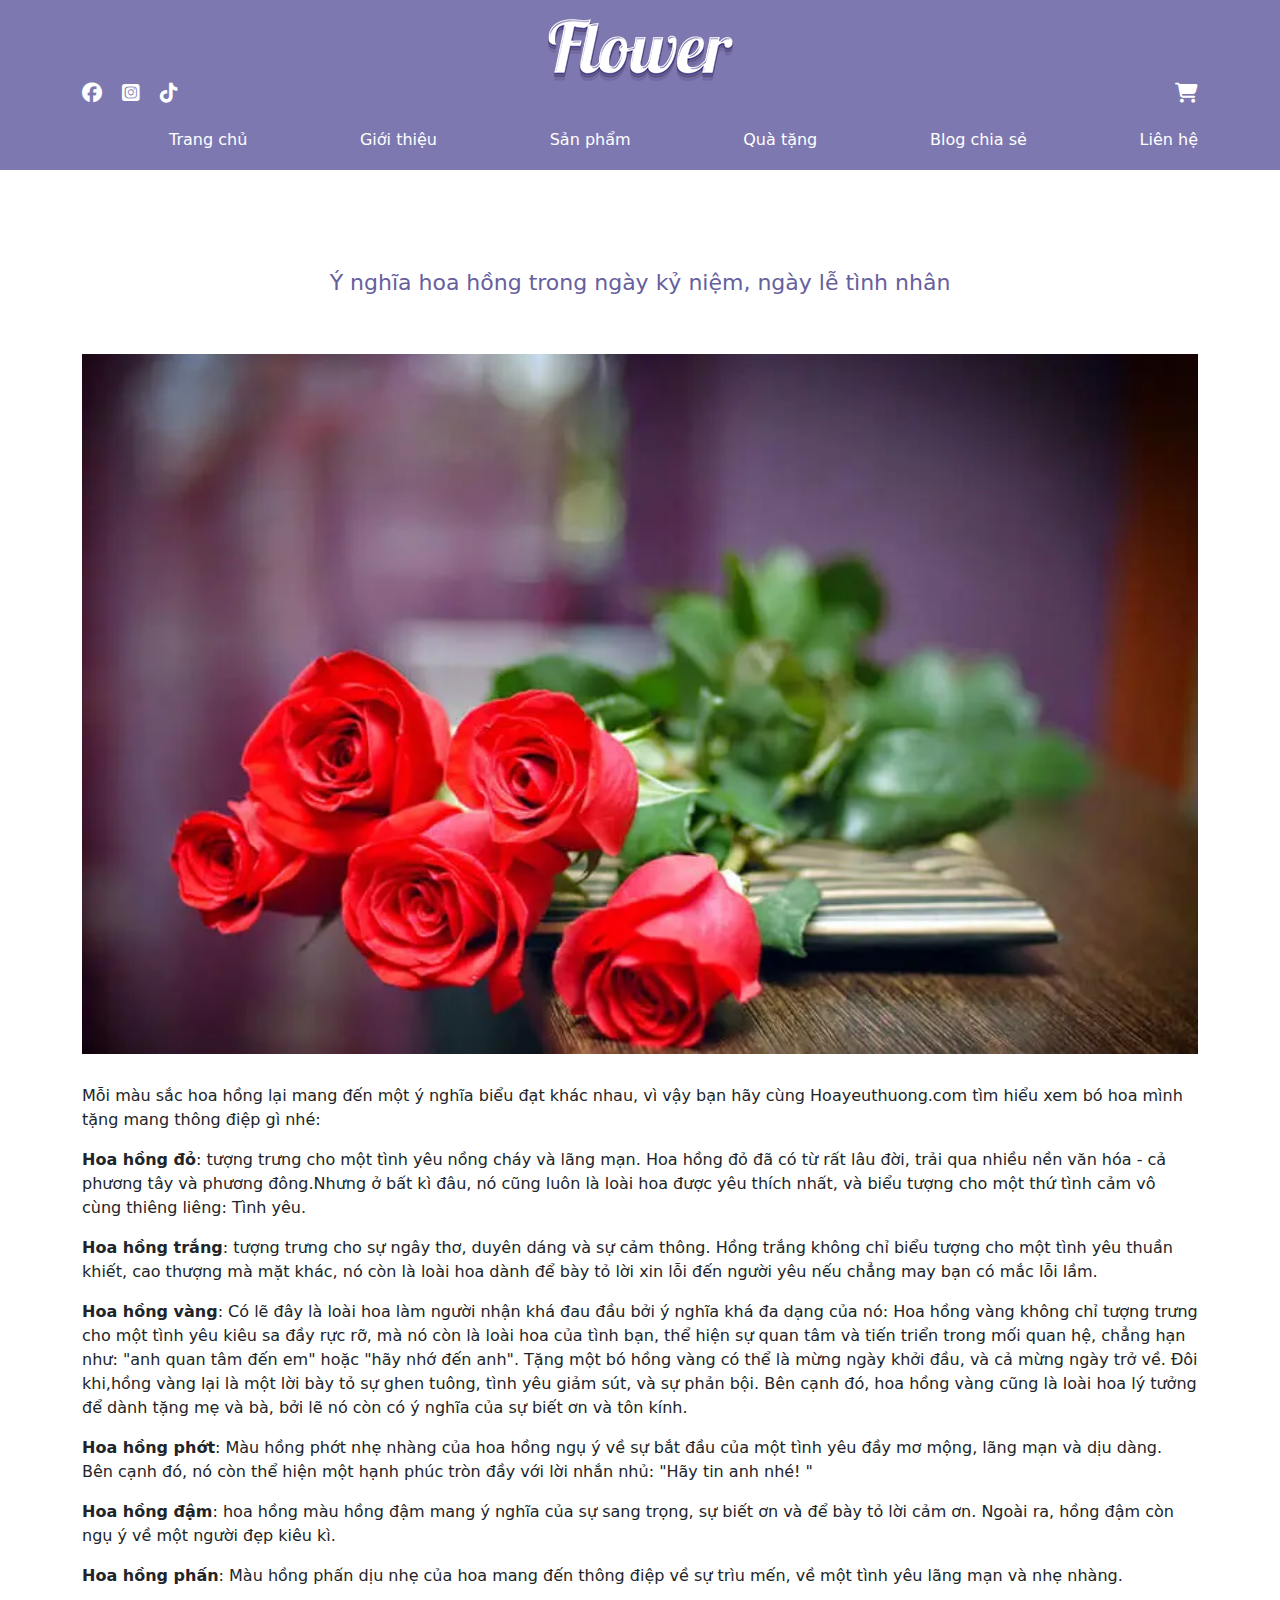
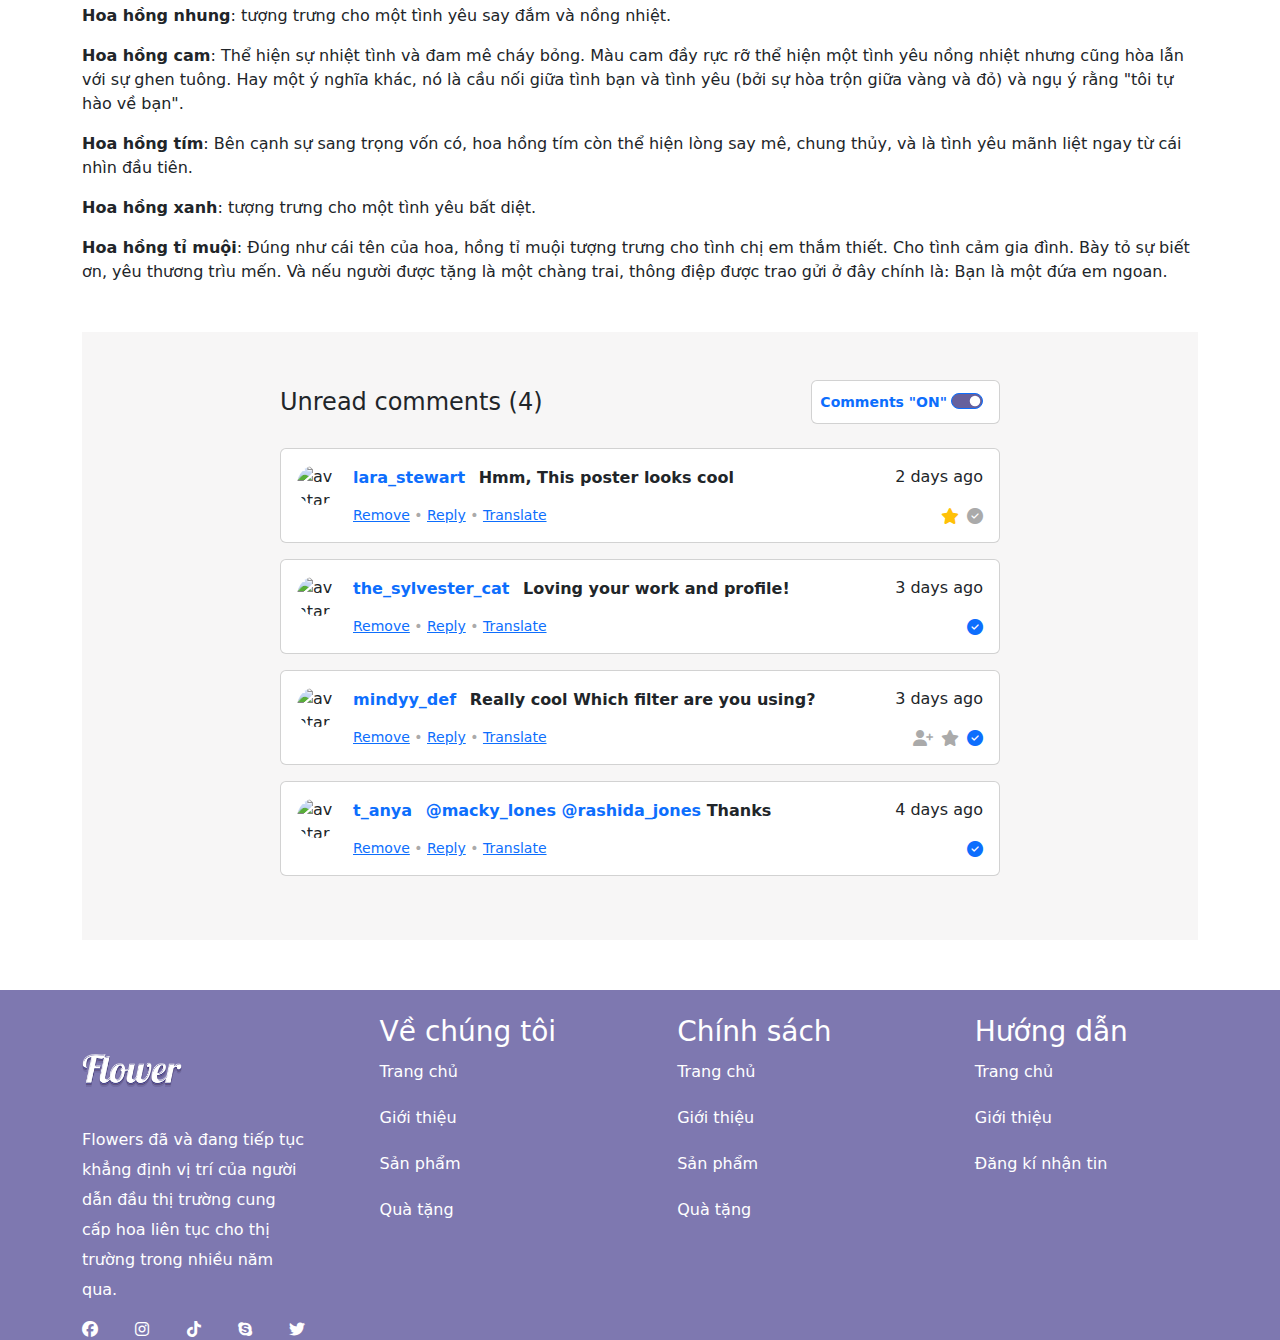
==== blog.html @ 9cf8f8fb "push" ====
<!DOCTYPE html>
<html lang="en">
<head>
    <meta charset="UTF-8">
    <meta name="viewport" content="width=device-width, initial-scale=1.0">
    <title>blog</title>
     <!-- bootstrap -->
     <link rel="stylesheet" href="./lib/bootstrap/css/bootstrap.min.css">
     <!-- fontawesome -->
     <link rel="stylesheet" href="./lib/fontawesome/css/fontawesome.css" />
     <link rel="stylesheet" href="./lib/fontawesome/css/brands.css" />
     <link rel="stylesheet" href="./lib/fontawesome/css/solid.css" />
     <!-- owlcarosel -->
     <link
     rel="stylesheet"
     href="./lib/OwlCarousel/assets/owl.carousel.min.css"
   />
   <link
     rel="stylesheet"
     href="./lib/OwlCarousel/assets/owl.theme.default.min.css"
   />
   <!-- styles -->
   <link rel="stylesheet" href="./assets/css/styles.css">
</head>
<body>
    <div class="header-main">
        <div class="container">
            <div class="logo">
                <img src="./assets/images/logo.webp" alt="">
            </div>
            <div class="other">
                <div class="menu-bars">
                    <i class="fa-solid fa-bars"></i>
                </div>
                <div class="other-left">
                    <span><i class="fa-brands fa-facebook"></i></span>
                    <span><i class="fa-brands fa-square-instagram"></i></span>
                    <span><i class="fa-brands fa-tiktok"></i></span>
                </div>
                <div class="other-right">
                    <span><i class="fa-solid fa-cart-shopping"></i></span>
                </div>
            </div>
            <div class="menu">
                <div class="close">
                    <i class="fa-solid fa-circle-xmark"></i>
                </div>
                <div class="logos">
                    <img src="./assets/images/logo.webp" alt="">
                </div>
                <ul class="list-menu">
                    <li>
                        <a href="index.html">Trang chủ </a>
                    </li>

                    <li>
                        <a href="">Giới thiệu</a>
                    </li>

                    <li>
                        <a href="">Sản phẩm </a>
                    </li>

                    <li>
                        <a href="">Quà tặng</a>
                    </li>

                    <li>
                        <a href="">Blog chia sẻ </a>
                    </li>

                    <li>
                        <a href="">Liên hệ </a>
                    </li>
                    
                </ul>
            </div>
        </div>
    </div>

    <div class="detail-blog">
        <div class="container">
            <div class="detail-blog-content">
                <h1>Ý nghĩa hoa hồng trong ngày kỷ niệm, ngày lễ tình nhân</h1>
                <img src="./assets/images/blog-detail1.webp" alt="">

                <div class="article-details">
                    <div class="article-content" >
                        <div class="rte">
                            <p>Mỗi màu sắc hoa hồng lại mang đến một ý nghĩa biểu đạt khác nhau, vì vậy bạn hãy cùng Hoayeuthuong.com tìm hiểu xem bó hoa mình tặng mang thông điệp gì nhé:</p>
<p><strong>Hoa hồng đỏ</strong>: tượng trưng cho một tình yêu nồng cháy và lãng mạn. Hoa hồng đỏ đã có từ rất lâu đời, trải qua nhiều nền văn hóa - cả phương tây và phương đông.Nhưng ở bất kì đâu, nó cũng luôn là loài hoa được yêu thích nhất, và biểu tượng cho một thứ tình cảm vô cùng thiêng liêng: Tình yêu.</p>
<p><strong>Hoa hồng trắng</strong>: tượng trưng cho sự ngây thơ, duyên dáng và sự cảm thông. Hồng trắng không chỉ biểu tượng cho một tình yêu thuần khiết, cao thượng mà mặt khác, nó còn là loài hoa dành để bày tỏ lời xin lỗi đến người yêu nếu chẳng may bạn có mắc lỗi lầm.</p>
<p><strong>Hoa hồng vàng</strong>: Có lẽ đây là loài hoa làm người nhận khá đau đầu bởi ý nghĩa khá đa dạng của nó: Hoa hồng vàng không chỉ tượng trưng cho một tình yêu kiêu sa đầy rực rỡ, mà nó còn là loài hoa của tình bạn, thể hiện sự quan tâm và tiến triển trong mối quan hệ, chẳng hạn như: "anh quan tâm đến em" hoặc "hãy nhớ đến anh". Tặng một bó hồng vàng có thể là mừng ngày khởi đầu, và cả mừng ngày trở về. Đôi khi,hồng vàng lại là một lời bày tỏ sự ghen tuông, tình yêu giảm sút, và sự phản bội. Bên cạnh đó, hoa hồng vàng cũng là loài hoa lý tưởng để dành tặng mẹ và bà, bởi lẽ nó còn có ý nghĩa của sự biết ơn và tôn kính.</p>
<p><strong>Hoa hồng phớt</strong>: Màu hồng phớt nhẹ nhàng của hoa hồng ngụ ý về sự bắt đầu của một tình yêu đầy mơ mộng, lãng mạn và dịu dàng. Bên cạnh đó, nó còn thể hiện một hạnh phúc tròn đầy với lời nhắn nhủ: "Hãy tin anh nhé! "</p>
<p><strong>Hoa hồng đậm</strong>: hoa hồng màu hồng đậm mang ý nghĩa của sự sang trọng, sự biết ơn và để bày tỏ lời cảm ơn. Ngoài ra, hồng đậm còn ngụ ý về một người đẹp kiêu kì.</p>
<p><strong>Hoa hồng phấn</strong>: Màu hồng phấn dịu nhẹ của hoa mang đến thông điệp về sự trìu mến, về một tình yêu lãng mạn và nhẹ nhàng.</p>
<p><strong>Hoa hồng nhung</strong>: tượng trưng cho một tình yêu say đắm và nồng nhiệt.</p>
<p><strong>Hoa hồng cam</strong>: Thể hiện sự nhiệt tình và đam mê cháy bỏng. Màu cam đầy rực rỡ thể hiện một tình yêu nồng nhiệt nhưng cũng hòa lẫn với sự ghen tuông. Hay một ý nghĩa khác, nó là cầu nối giữa tình bạn và tình yêu (bởi sự hòa trộn giữa vàng và đỏ) và ngụ ý rằng "tôi tự hào về bạn".</p>
<p><strong>Hoa hồng tím</strong>: Bên cạnh sự sang trọng vốn có, hoa hồng tím còn thể hiện lòng say mê, chung thủy, và là tình yêu mãnh liệt ngay từ cái nhìn đầu tiên.</p>
<p><strong>Hoa hồng xanh</strong>: tượng trưng cho một tình yêu bất diệt.</p>
<p><strong>Hoa hồng tỉ muội</strong>: Đúng như cái tên của hoa, hồng tỉ muội tượng trưng cho tình chị em thắm thiết. Cho tình cảm gia đình. Bày tỏ sự biết ơn, yêu thương trìu mến. Và nếu người được tặng là một chàng trai, thông điệp được trao gửi ở đây chính là: Bạn là một đứa em ngoan.</p>
                        </div>
                    </div>
                </div>

                
            </div>





            <section style="background-color: #f7f6f6;">
                <div class="container my-5 py-5 text-body">
                  <div class="row d-flex justify-content-center">
                    <div class="col-md-12 col-lg-10 col-xl-8">
                      <div class="d-flex justify-content-between align-items-center mb-4">
                        <h4 class="text-body mb-0">Unread comments (4)</h4>
                        <div class="card">
                          <div class="card-body p-2 d-flex align-items-center">
                            <h6 class="text-primary fw-bold small mb-0 me-1">Comments "ON"</h6>
                            <div class="form-check form-switch">
                              <input class="form-check-input" type="checkbox" id="flexSwitchCheckChecked" checked />
                              <label class="form-check-label" for="flexSwitchCheckChecked"></label>
                            </div>
                          </div>
                        </div>
                      </div>
              
                      <div class="card mb-3">
                        <div class="card-body">
                          <div class="d-flex flex-start">
                            <img class="rounded-circle shadow-1-strong me-3"
                              src="https://mdbcdn.b-cdn.net/img/Photos/Avatars/img%20(26).webp" alt="avatar" width="40"
                              height="40" />
                            <div class="w-100">
                              <div class="d-flex justify-content-between align-items-center mb-3">
                                <h6 class="text-primary fw-bold mb-0">
                                  lara_stewart
                                  <span class="text-body ms-2">Hmm, This poster looks cool</span>
                                </h6>
                                <p class="mb-0">2 days ago</p>
                              </div>
                              <div class="d-flex justify-content-between align-items-center">
                                <p class="small mb-0" style="color: #aaa;">
                                  <a href="#!" class="link-grey">Remove</a> •
                                  <a href="#!" class="link-grey">Reply</a> •
                                  <a href="#!" class="link-grey">Translate</a>
                                </p>
                                <div class="d-flex flex-row">
                                  <i class="fas fa-star text-warning me-2"></i>
                                  <i class="far fa-check-circle" style="color: #aaa;"></i>
                                </div>
                              </div>
                            </div>
                          </div>
                        </div>
                      </div>
              
                      <div class="card mb-3">
                        <div class="card-body">
                          <div class="d-flex flex-start">
                            <img class="rounded-circle shadow-1-strong me-3"
                              src="https://mdbcdn.b-cdn.net/img/Photos/Avatars/img%20(21).webp" alt="avatar" width="40"
                              height="40" />
                            <div class="w-100">
                              <div class="d-flex justify-content-between align-items-center mb-3">
                                <h6 class="text-primary fw-bold mb-0">
                                  the_sylvester_cat
                                  <span class="text-body ms-2">Loving your work and profile! </span>
                                </h6>
                                <p class="mb-0">3 days ago</p>
                              </div>
                              <div class="d-flex justify-content-between align-items-center">
                                <p class="small mb-0" style="color: #aaa;">
                                  <a href="#!" class="link-grey">Remove</a> •
                                  <a href="#!" class="link-grey">Reply</a> •
                                  <a href="#!" class="link-grey">Translate</a>
                                </p>
                                <div class="d-flex flex-row">
                                  <i class="far fa-check-circle text-primary"></i>
                                </div>
                              </div>
                            </div>
                          </div>
                        </div>
                      </div>
              
                      <div class="card mb-3">
                        <div class="card-body">
                          <div class="d-flex flex-start">
                            <img class="rounded-circle shadow-1-strong me-3"
                              src="https://mdbcdn.b-cdn.net/img/Photos/Avatars/img%20(20).webp" alt="avatar" width="40"
                              height="40" />
                            <div class="w-100">
                              <div class="d-flex justify-content-between align-items-center mb-3">
                                <h6 class="text-primary fw-bold mb-0">
                                  mindyy_def
                                  <span class="text-body ms-2">Really cool Which filter are you using?
                                  </span>
                                </h6>
                                <p class="mb-0">3 days ago</p>
                              </div>
                              <div class="d-flex justify-content-between align-items-center">
                                <p class="small mb-0" style="color: #aaa;">
                                  <a href="#!" class="link-grey">Remove</a> •
                                  <a href="#!" class="link-grey">Reply</a> •
                                  <a href="#!" class="link-grey">Translate</a>
                                </p>
                                <div class="d-flex flex-row">
                                  <i class="fas fa-user-plus" style="color: #aaa;"></i>
                                  <i class="far fa-star mx-2" style="color: #aaa;"></i>
                                  <i class="far fa-check-circle text-primary"></i>
                                </div>
                              </div>
                            </div>
                          </div>
                        </div>
                      </div>
              
                      <div class="card mb-3">
                        <div class="card-body">
                          <div class="d-flex flex-start">
                            <img class="rounded-circle shadow-1-strong me-3"
                              src="https://mdbcdn.b-cdn.net/img/Photos/Avatars/img%20(14).webp" alt="avatar" width="40"
                              height="40" />
                            <div class="w-100">
                              <div class="d-flex justify-content-between align-items-center mb-3">
                                <h6 class="text-primary fw-bold mb-0">
                                  t_anya
                                  <span class="text-body ms-2"><span class="text-primary">@macky_lones</span>
                                    <span class="text-primary">@rashida_jones</span> Thanks
                                  </span>
                                </h6>
                                <p class="mb-0">4 days ago</p>
                              </div>
                              <div class="d-flex justify-content-between align-items-center">
                                <p class="small mb-0" style="color: #aaa;">
                                  <a href="#!" class="link-grey">Remove</a> •
                                  <a href="#!" class="link-grey">Reply</a> •
                                  <a href="#!" class="link-grey">Translate</a>
                                </p>
                                <div class="d-flex flex-row">
                                  <i class="far fa-check-circle text-primary"></i>
                                </div>
                              </div>
                            </div>
                          </div>
                        </div>
                      </div>
                    </div>
                  </div>
                </div>
              </section>
            </div>
        </div>
    </div>


    <div class="footer">
        <div class="container">
            <div class="footer-end">
                <div class="footer-cart">
                    <img src="./assets/images/logo.webp" alt="">
                    <p>Flowers đã và đang tiếp tục khẳng định vị trí của người dẫn đầu thị trường cung cấp hoa liên tục cho thị trường trong nhiều năm qua.</p>
                    <div class="footer-icon">
                        <i class="fa-brands fa-facebook"></i>
                        <i class="fa-brands fa-instagram"></i>
                        <i class="fa-brands fa-tiktok"></i>
                        <i class="fa-brands fa-skype"></i>
                        <i class="fa-brands fa-twitter"></i>
                    </div>
                </div>
                <div class="footer-cart">
                    <h3> Về chúng tôi</h3>
                    <p> <a href="">Trang chủ</a></p>
                    <p><a href="">Giới thiệu</a></p>
                    <p><a href="">Sản phẩm</a></p>
                    <p><a href="">Quà tặng</a></p>
                </div>
                <div class="footer-cart">
                    <h3>Chính sách</h3>
                    <p> <a href="">Trang chủ</a></p>
                    <p><a href="">Giới thiệu</a></p>
                    <p><a href="">Sản phẩm</a></p>
                    <p><a href="">Quà tặng</a></p>
                </div>
                <div class="footer-cart">
                    <h3>Hướng dẫn </h3>
                    <p> <a href="">Trang chủ</a></p>
                    <p><a href="">Giới thiệu</a></p>
                    <p>Đăng kí nhận tin </p>
                    <div class="footer-email">
                        <!-- <input type="text"placeholder="đăng kí email">
                        <button>
                            <i class="fa-solid fa-arrow-right-from-bracket"></i>
                        </button> -->
                    </div>
                    
                </div>
            </div>
            
    
        </div>
        
    </div>

    <!-- js-bootstrap -->
    <script src="./lib/bootstrap/js/bootstrap.bundle.min.js"></script>
</body>
</html>
---- lib/fontawesome/css/brands.css ----
/*!
 * Font Awesome Free 6.5.2 by @fontawesome - https://fontawesome.com
 * License - https://fontawesome.com/license/free (Icons: CC BY 4.0, Fonts: SIL OFL 1.1, Code: MIT License)
 * Copyright 2024 Fonticons, Inc.
 */
:root, :host {
  --fa-style-family-brands: 'Font Awesome 6 Brands';
  --fa-font-brands: normal 400 1em/1 'Font Awesome 6 Brands'; }

@font-face {
  font-family: 'Font Awesome 6 Brands';
  font-style: normal;
  font-weight: 400;
  font-display: block;
  src: url("../webfonts/fa-brands-400.woff2") format("woff2"), url("../webfonts/fa-brands-400.ttf") format("truetype"); }

.fab,
.fa-brands {
  font-weight: 400; }

.fa-monero:before {
  content: "\f3d0"; }

.fa-hooli:before {
  content: "\f427"; }

.fa-yelp:before {
  content: "\f1e9"; }

.fa-cc-visa:before {
  content: "\f1f0"; }

.fa-lastfm:before {
  content: "\f202"; }

.fa-shopware:before {
  content: "\f5b5"; }

.fa-creative-commons-nc:before {
  content: "\f4e8"; }

.fa-aws:before {
  content: "\f375"; }

.fa-redhat:before {
  content: "\f7bc"; }

.fa-yoast:before {
  content: "\f2b1"; }

.fa-cloudflare:before {
  content: "\e07d"; }

.fa-ups:before {
  content: "\f7e0"; }

.fa-pixiv:before {
  content: "\e640"; }

.fa-wpexplorer:before {
  content: "\f2de"; }

.fa-dyalog:before {
  content: "\f399"; }

.fa-bity:before {
  content: "\f37a"; }

.fa-stackpath:before {
  content: "\f842"; }

.fa-buysellads:before {
  content: "\f20d"; }

.fa-first-order:before {
  content: "\f2b0"; }

.fa-modx:before {
  content: "\f285"; }

.fa-guilded:before {
  content: "\e07e"; }

.fa-vnv:before {
  content: "\f40b"; }

.fa-square-js:before {
  content: "\f3b9"; }

.fa-js-square:before {
  content: "\f3b9"; }

.fa-microsoft:before {
  content: "\f3ca"; }

.fa-qq:before {
  content: "\f1d6"; }

.fa-orcid:before {
  content: "\f8d2"; }

.fa-java:before {
  content: "\f4e4"; }

.fa-invision:before {
  content: "\f7b0"; }

.fa-creative-commons-pd-alt:before {
  content: "\f4ed"; }

.fa-centercode:before {
  content: "\f380"; }

.fa-glide-g:before {
  content: "\f2a6"; }

.fa-drupal:before {
  content: "\f1a9"; }

.fa-jxl:before {
  content: "\e67b"; }

.fa-hire-a-helper:before {
  content: "\f3b0"; }

.fa-creative-commons-by:before {
  content: "\f4e7"; }

.fa-unity:before {
  content: "\e049"; }

.fa-whmcs:before {
  content: "\f40d"; }

.fa-rocketchat:before {
  content: "\f3e8"; }

.fa-vk:before {
  content: "\f189"; }

.fa-untappd:before {
  content: "\f405"; }

.fa-mailchimp:before {
  content: "\f59e"; }

.fa-css3-alt:before {
  content: "\f38b"; }

.fa-square-reddit:before {
  content: "\f1a2"; }

.fa-reddit-square:before {
  content: "\f1a2"; }

.fa-vimeo-v:before {
  content: "\f27d"; }

.fa-contao:before {
  content: "\f26d"; }

.fa-square-font-awesome:before {
  content: "\e5ad"; }

.fa-deskpro:before {
  content: "\f38f"; }

.fa-brave:before {
  content: "\e63c"; }

.fa-sistrix:before {
  content: "\f3ee"; }

.fa-square-instagram:before {
  content: "\e055"; }

.fa-instagram-square:before {
  content: "\e055"; }

.fa-battle-net:before {
  content: "\f835"; }

.fa-the-red-yeti:before {
  content: "\f69d"; }

.fa-square-hacker-news:before {
  content: "\f3af"; }

.fa-hacker-news-square:before {
  content: "\f3af"; }

.fa-edge:before {
  content: "\f282"; }

.fa-threads:before {
  content: "\e618"; }

.fa-napster:before {
  content: "\f3d2"; }

.fa-square-snapchat:before {
  content: "\f2ad"; }

.fa-snapchat-square:before {
  content: "\f2ad"; }

.fa-google-plus-g:before {
  content: "\f0d5"; }

.fa-artstation:before {
  content: "\f77a"; }

.fa-markdown:before {
  content: "\f60f"; }

.fa-sourcetree:before {
  content: "\f7d3"; }

.fa-google-plus:before {
  content: "\f2b3"; }

.fa-diaspora:before {
  content: "\f791"; }

.fa-foursquare:before {
  content: "\f180"; }

.fa-stack-overflow:before {
  content: "\f16c"; }

.fa-github-alt:before {
  content: "\f113"; }

.fa-phoenix-squadron:before {
  content: "\f511"; }

.fa-pagelines:before {
  content: "\f18c"; }

.fa-algolia:before {
  content: "\f36c"; }

.fa-red-river:before {
  content: "\f3e3"; }

.fa-creative-commons-sa:before {
  content: "\f4ef"; }

.fa-safari:before {
  content: "\f267"; }

.fa-google:before {
  content: "\f1a0"; }

.fa-square-font-awesome-stroke:before {
  content: "\f35c"; }

.fa-font-awesome-alt:before {
  content: "\f35c"; }

.fa-atlassian:before {
  content: "\f77b"; }

.fa-linkedin-in:before {
  content: "\f0e1"; }

.fa-digital-ocean:before {
  content: "\f391"; }

.fa-nimblr:before {
  content: "\f5a8"; }

.fa-chromecast:before {
  content: "\f838"; }

.fa-evernote:before {
  content: "\f839"; }

.fa-hacker-news:before {
  content: "\f1d4"; }

.fa-creative-commons-sampling:before {
  content: "\f4f0"; }

.fa-adversal:before {
  content: "\f36a"; }

.fa-creative-commons:before {
  content: "\f25e"; }

.fa-watchman-monitoring:before {
  content: "\e087"; }

.fa-fonticons:before {
  content: "\f280"; }

.fa-weixin:before {
  content: "\f1d7"; }

.fa-shirtsinbulk:before {
  content: "\f214"; }

.fa-codepen:before {
  content: "\f1cb"; }

.fa-git-alt:before {
  content: "\f841"; }

.fa-lyft:before {
  content: "\f3c3"; }

.fa-rev:before {
  content: "\f5b2"; }

.fa-windows:before {
  content: "\f17a"; }

.fa-wizards-of-the-coast:before {
  content: "\f730"; }

.fa-square-viadeo:before {
  content: "\f2aa"; }

.fa-viadeo-square:before {
  content: "\f2aa"; }

.fa-meetup:before {
  content: "\f2e0"; }

.fa-centos:before {
  content: "\f789"; }

.fa-adn:before {
  content: "\f170"; }

.fa-cloudsmith:before {
  content: "\f384"; }

.fa-opensuse:before {
  content: "\e62b"; }

.fa-pied-piper-alt:before {
  content: "\f1a8"; }

.fa-square-dribbble:before {
  content: "\f397"; }

.fa-dribbble-square:before {
  content: "\f397"; }

.fa-codiepie:before {
  content: "\f284"; }

.fa-node:before {
  content: "\f419"; }

.fa-mix:before {
  content: "\f3cb"; }

.fa-steam:before {
  content: "\f1b6"; }

.fa-cc-apple-pay:before {
  content: "\f416"; }

.fa-scribd:before {
  content: "\f28a"; }

.fa-debian:before {
  content: "\e60b"; }

.fa-openid:before {
  content: "\f19b"; }

.fa-instalod:before {
  content: "\e081"; }

.fa-expeditedssl:before {
  content: "\f23e"; }

.fa-sellcast:before {
  content: "\f2da"; }

.fa-square-twitter:before {
  content: "\f081"; }

.fa-twitter-square:before {
  content: "\f081"; }

.fa-r-project:before {
  content: "\f4f7"; }

.fa-delicious:before {
  content: "\f1a5"; }

.fa-freebsd:before {
  content: "\f3a4"; }

.fa-vuejs:before {
  content: "\f41f"; }

.fa-accusoft:before {
  content: "\f369"; }

.fa-ioxhost:before {
  content: "\f208"; }

.fa-fonticons-fi:before {
  content: "\f3a2"; }

.fa-app-store:before {
  content: "\f36f"; }

.fa-cc-mastercard:before {
  content: "\f1f1"; }

.fa-itunes-note:before {
  content: "\f3b5"; }

.fa-golang:before {
  content: "\e40f"; }

.fa-kickstarter:before {
  content: "\f3bb"; }

.fa-square-kickstarter:before {
  content: "\f3bb"; }

.fa-grav:before {
  content: "\f2d6"; }

.fa-weibo:before {
  content: "\f18a"; }

.fa-uncharted:before {
  content: "\e084"; }

.fa-firstdraft:before {
  content: "\f3a1"; }

.fa-square-youtube:before {
  content: "\f431"; }

.fa-youtube-square:before {
  content: "\f431"; }

.fa-wikipedia-w:before {
  content: "\f266"; }

.fa-wpressr:before {
  content: "\f3e4"; }

.fa-rendact:before {
  content: "\f3e4"; }

.fa-angellist:before {
  content: "\f209"; }

.fa-galactic-republic:before {
  content: "\f50c"; }

.fa-nfc-directional:before {
  content: "\e530"; }

.fa-skype:before {
  content: "\f17e"; }

.fa-joget:before {
  content: "\f3b7"; }

.fa-fedora:before {
  content: "\f798"; }

.fa-stripe-s:before {
  content: "\f42a"; }

.fa-meta:before {
  content: "\e49b"; }

.fa-laravel:before {
  content: "\f3bd"; }

.fa-hotjar:before {
  content: "\f3b1"; }

.fa-bluetooth-b:before {
  content: "\f294"; }

.fa-square-letterboxd:before {
  content: "\e62e"; }

.fa-sticker-mule:before {
  content: "\f3f7"; }

.fa-creative-commons-zero:before {
  content: "\f4f3"; }

.fa-hips:before {
  content: "\f452"; }

.fa-behance:before {
  content: "\f1b4"; }

.fa-reddit:before {
  content: "\f1a1"; }

.fa-discord:before {
  content: "\f392"; }

.fa-chrome:before {
  content: "\f268"; }

.fa-app-store-ios:before {
  content: "\f370"; }

.fa-cc-discover:before {
  content: "\f1f2"; }

.fa-wpbeginner:before {
  content: "\f297"; }

.fa-confluence:before {
  content: "\f78d"; }

.fa-shoelace:before {
  content: "\e60c"; }

.fa-mdb:before {
  content: "\f8ca"; }

.fa-dochub:before {
  content: "\f394"; }

.fa-accessible-icon:before {
  content: "\f368"; }

.fa-ebay:before {
  content: "\f4f4"; }

.fa-amazon:before {
  content: "\f270"; }

.fa-unsplash:before {
  content: "\e07c"; }

.fa-yarn:before {
  content: "\f7e3"; }

.fa-square-steam:before {
  content: "\f1b7"; }

.fa-steam-square:before {
  content: "\f1b7"; }

.fa-500px:before {
  content: "\f26e"; }

.fa-square-vimeo:before {
  content: "\f194"; }

.fa-vimeo-square:before {
  content: "\f194"; }

.fa-asymmetrik:before {
  content: "\f372"; }

.fa-font-awesome:before {
  content: "\f2b4"; }

.fa-font-awesome-flag:before {
  content: "\f2b4"; }

.fa-font-awesome-logo-full:before {
  content: "\f2b4"; }

.fa-gratipay:before {
  content: "\f184"; }

.fa-apple:before {
  content: "\f179"; }

.fa-hive:before {
  content: "\e07f"; }

.fa-gitkraken:before {
  content: "\f3a6"; }

.fa-keybase:before {
  content: "\f4f5"; }

.fa-apple-pay:before {
  content: "\f415"; }

.fa-padlet:before {
  content: "\e4a0"; }

.fa-amazon-pay:before {
  content: "\f42c"; }

.fa-square-github:before {
  content: "\f092"; }

.fa-github-square:before {
  content: "\f092"; }

.fa-stumbleupon:before {
  content: "\f1a4"; }

.fa-fedex:before {
  content: "\f797"; }

.fa-phoenix-framework:before {
  content: "\f3dc"; }

.fa-shopify:before {
  content: "\e057"; }

.fa-neos:before {
  content: "\f612"; }

.fa-square-threads:before {
  content: "\e619"; }

.fa-hackerrank:before {
  content: "\f5f7"; }

.fa-researchgate:before {
  content: "\f4f8"; }

.fa-swift:before {
  content: "\f8e1"; }

.fa-angular:before {
  content: "\f420"; }

.fa-speakap:before {
  content: "\f3f3"; }

.fa-angrycreative:before {
  content: "\f36e"; }

.fa-y-combinator:before {
  content: "\f23b"; }

.fa-empire:before {
  content: "\f1d1"; }

.fa-envira:before {
  content: "\f299"; }

.fa-google-scholar:before {
  content: "\e63b"; }

.fa-square-gitlab:before {
  content: "\e5ae"; }

.fa-gitlab-square:before {
  content: "\e5ae"; }

.fa-studiovinari:before {
  content: "\f3f8"; }

.fa-pied-piper:before {
  content: "\f2ae"; }

.fa-wordpress:before {
  content: "\f19a"; }

.fa-product-hunt:before {
  content: "\f288"; }

.fa-firefox:before {
  content: "\f269"; }

.fa-linode:before {
  content: "\f2b8"; }

.fa-goodreads:before {
  content: "\f3a8"; }

.fa-square-odnoklassniki:before {
  content: "\f264"; }

.fa-odnoklassniki-square:before {
  content: "\f264"; }

.fa-jsfiddle:before {
  content: "\f1cc"; }

.fa-sith:before {
  content: "\f512"; }

.fa-themeisle:before {
  content: "\f2b2"; }

.fa-page4:before {
  content: "\f3d7"; }

.fa-hashnode:before {
  content: "\e499"; }

.fa-react:before {
  content: "\f41b"; }

.fa-cc-paypal:before {
  content: "\f1f4"; }

.fa-squarespace:before {
  content: "\f5be"; }

.fa-cc-stripe:before {
  content: "\f1f5"; }

.fa-creative-commons-share:before {
  content: "\f4f2"; }

.fa-bitcoin:before {
  content: "\f379"; }

.fa-keycdn:before {
  content: "\f3ba"; }

.fa-opera:before {
  content: "\f26a"; }

.fa-itch-io:before {
  content: "\f83a"; }

.fa-umbraco:before {
  content: "\f8e8"; }

.fa-galactic-senate:before {
  content: "\f50d"; }

.fa-ubuntu:before {
  content: "\f7df"; }

.fa-draft2digital:before {
  content: "\f396"; }

.fa-stripe:before {
  content: "\f429"; }

.fa-houzz:before {
  content: "\f27c"; }

.fa-gg:before {
  content: "\f260"; }

.fa-dhl:before {
  content: "\f790"; }

.fa-square-pinterest:before {
  content: "\f0d3"; }

.fa-pinterest-square:before {
  content: "\f0d3"; }

.fa-xing:before {
  content: "\f168"; }

.fa-blackberry:before {
  content: "\f37b"; }

.fa-creative-commons-pd:before {
  content: "\f4ec"; }

.fa-playstation:before {
  content: "\f3df"; }

.fa-quinscape:before {
  content: "\f459"; }

.fa-less:before {
  content: "\f41d"; }

.fa-blogger-b:before {
  content: "\f37d"; }

.fa-opencart:before {
  content: "\f23d"; }

.fa-vine:before {
  content: "\f1ca"; }

.fa-signal-messenger:before {
  content: "\e663"; }

.fa-paypal:before {
  content: "\f1ed"; }

.fa-gitlab:before {
  content: "\f296"; }

.fa-typo3:before {
  content: "\f42b"; }

.fa-reddit-alien:before {
  content: "\f281"; }

.fa-yahoo:before {
  content: "\f19e"; }

.fa-dailymotion:before {
  content: "\e052"; }

.fa-affiliatetheme:before {
  content: "\f36b"; }

.fa-pied-piper-pp:before {
  content: "\f1a7"; }

.fa-bootstrap:before {
  content: "\f836"; }

.fa-odnoklassniki:before {
  content: "\f263"; }

.fa-nfc-symbol:before {
  content: "\e531"; }

.fa-mintbit:before {
  content: "\e62f"; }

.fa-ethereum:before {
  content: "\f42e"; }

.fa-speaker-deck:before {
  content: "\f83c"; }

.fa-creative-commons-nc-eu:before {
  content: "\f4e9"; }

.fa-patreon:before {
  content: "\f3d9"; }

.fa-avianex:before {
  content: "\f374"; }

.fa-ello:before {
  content: "\f5f1"; }

.fa-gofore:before {
  content: "\f3a7"; }

.fa-bimobject:before {
  content: "\f378"; }

.fa-brave-reverse:before {
  content: "\e63d"; }

.fa-facebook-f:before {
  content: "\f39e"; }

.fa-square-google-plus:before {
  content: "\f0d4"; }

.fa-google-plus-square:before {
  content: "\f0d4"; }

.fa-web-awesome:before {
  content: "\e682"; }

.fa-mandalorian:before {
  content: "\f50f"; }

.fa-first-order-alt:before {
  content: "\f50a"; }

.fa-osi:before {
  content: "\f41a"; }

.fa-google-wallet:before {
  content: "\f1ee"; }

.fa-d-and-d-beyond:before {
  content: "\f6ca"; }

.fa-periscope:before {
  content: "\f3da"; }

.fa-fulcrum:before {
  content: "\f50b"; }

.fa-cloudscale:before {
  content: "\f383"; }

.fa-forumbee:before {
  content: "\f211"; }

.fa-mizuni:before {
  content: "\f3cc"; }

.fa-schlix:before {
  content: "\f3ea"; }

.fa-square-xing:before {
  content: "\f169"; }

.fa-xing-square:before {
  content: "\f169"; }

.fa-bandcamp:before {
  content: "\f2d5"; }

.fa-wpforms:before {
  content: "\f298"; }

.fa-cloudversify:before {
  content: "\f385"; }

.fa-usps:before {
  content: "\f7e1"; }

.fa-megaport:before {
  content: "\f5a3"; }

.fa-magento:before {
  content: "\f3c4"; }

.fa-spotify:before {
  content: "\f1bc"; }

.fa-optin-monster:before {
  content: "\f23c"; }

.fa-fly:before {
  content: "\f417"; }

.fa-aviato:before {
  content: "\f421"; }

.fa-itunes:before {
  content: "\f3b4"; }

.fa-cuttlefish:before {
  content: "\f38c"; }

.fa-blogger:before {
  content: "\f37c"; }

.fa-flickr:before {
  content: "\f16e"; }

.fa-viber:before {
  content: "\f409"; }

.fa-soundcloud:before {
  content: "\f1be"; }

.fa-digg:before {
  content: "\f1a6"; }

.fa-tencent-weibo:before {
  content: "\f1d5"; }

.fa-letterboxd:before {
  content: "\e62d"; }

.fa-symfony:before {
  content: "\f83d"; }

.fa-maxcdn:before {
  content: "\f136"; }

.fa-etsy:before {
  content: "\f2d7"; }

.fa-facebook-messenger:before {
  content: "\f39f"; }

.fa-audible:before {
  content: "\f373"; }

.fa-think-peaks:before {
  content: "\f731"; }

.fa-bilibili:before {
  content: "\e3d9"; }

.fa-erlang:before {
  content: "\f39d"; }

.fa-x-twitter:before {
  content: "\e61b"; }

.fa-cotton-bureau:before {
  content: "\f89e"; }

.fa-dashcube:before {
  content: "\f210"; }

.fa-42-group:before {
  content: "\e080"; }

.fa-innosoft:before {
  content: "\e080"; }

.fa-stack-exchange:before {
  content: "\f18d"; }

.fa-elementor:before {
  content: "\f430"; }

.fa-square-pied-piper:before {
  content: "\e01e"; }

.fa-pied-piper-square:before {
  content: "\e01e"; }

.fa-creative-commons-nd:before {
  content: "\f4eb"; }

.fa-palfed:before {
  content: "\f3d8"; }

.fa-superpowers:before {
  content: "\f2dd"; }

.fa-resolving:before {
  content: "\f3e7"; }

.fa-xbox:before {
  content: "\f412"; }

.fa-square-web-awesome-stroke:before {
  content: "\e684"; }

.fa-searchengin:before {
  content: "\f3eb"; }

.fa-tiktok:before {
  content: "\e07b"; }

.fa-square-facebook:before {
  content: "\f082"; }

.fa-facebook-square:before {
  content: "\f082"; }

.fa-renren:before {
  content: "\f18b"; }

.fa-linux:before {
  content: "\f17c"; }

.fa-glide:before {
  content: "\f2a5"; }

.fa-linkedin:before {
  content: "\f08c"; }

.fa-hubspot:before {
  content: "\f3b2"; }

.fa-deploydog:before {
  content: "\f38e"; }

.fa-twitch:before {
  content: "\f1e8"; }

.fa-ravelry:before {
  content: "\f2d9"; }

.fa-mixer:before {
  content: "\e056"; }

.fa-square-lastfm:before {
  content: "\f203"; }

.fa-lastfm-square:before {
  content: "\f203"; }

.fa-vimeo:before {
  content: "\f40a"; }

.fa-mendeley:before {
  content: "\f7b3"; }

.fa-uniregistry:before {
  content: "\f404"; }

.fa-figma:before {
  content: "\f799"; }

.fa-creative-commons-remix:before {
  content: "\f4ee"; }

.fa-cc-amazon-pay:before {
  content: "\f42d"; }

.fa-dropbox:before {
  content: "\f16b"; }

.fa-instagram:before {
  content: "\f16d"; }

.fa-cmplid:before {
  content: "\e360"; }

.fa-upwork:before {
  content: "\e641"; }

.fa-facebook:before {
  content: "\f09a"; }

.fa-gripfire:before {
  content: "\f3ac"; }

.fa-jedi-order:before {
  content: "\f50e"; }

.fa-uikit:before {
  content: "\f403"; }

.fa-fort-awesome-alt:before {
  content: "\f3a3"; }

.fa-phabricator:before {
  content: "\f3db"; }

.fa-ussunnah:before {
  content: "\f407"; }

.fa-earlybirds:before {
  content: "\f39a"; }

.fa-trade-federation:before {
  content: "\f513"; }

.fa-autoprefixer:before {
  content: "\f41c"; }

.fa-whatsapp:before {
  content: "\f232"; }

.fa-square-upwork:before {
  content: "\e67c"; }

.fa-slideshare:before {
  content: "\f1e7"; }

.fa-google-play:before {
  content: "\f3ab"; }

.fa-viadeo:before {
  content: "\f2a9"; }

.fa-line:before {
  content: "\f3c0"; }

.fa-google-drive:before {
  content: "\f3aa"; }

.fa-servicestack:before {
  content: "\f3ec"; }

.fa-simplybuilt:before {
  content: "\f215"; }

.fa-bitbucket:before {
  content: "\f171"; }

.fa-imdb:before {
  content: "\f2d8"; }

.fa-deezer:before {
  content: "\e077"; }

.fa-raspberry-pi:before {
  content: "\f7bb"; }

.fa-jira:before {
  content: "\f7b1"; }

.fa-docker:before {
  content: "\f395"; }

.fa-screenpal:before {
  content: "\e570"; }

.fa-bluetooth:before {
  content: "\f293"; }

.fa-gitter:before {
  content: "\f426"; }

.fa-d-and-d:before {
  content: "\f38d"; }

.fa-microblog:before {
  content: "\e01a"; }

.fa-cc-diners-club:before {
  content: "\f24c"; }

.fa-gg-circle:before {
  content: "\f261"; }

.fa-pied-piper-hat:before {
  content: "\f4e5"; }

.fa-kickstarter-k:before {
  content: "\f3bc"; }

.fa-yandex:before {
  content: "\f413"; }

.fa-readme:before {
  content: "\f4d5"; }

.fa-html5:before {
  content: "\f13b"; }

.fa-sellsy:before {
  content: "\f213"; }

.fa-square-web-awesome:before {
  content: "\e683"; }

.fa-sass:before {
  content: "\f41e"; }

.fa-wirsindhandwerk:before {
  content: "\e2d0"; }

.fa-wsh:before {
  content: "\e2d0"; }

.fa-buromobelexperte:before {
  content: "\f37f"; }

.fa-salesforce:before {
  content: "\f83b"; }

.fa-octopus-deploy:before {
  content: "\e082"; }

.fa-medapps:before {
  content: "\f3c6"; }

.fa-ns8:before {
  content: "\f3d5"; }

.fa-pinterest-p:before {
  content: "\f231"; }

.fa-apper:before {
  content: "\f371"; }

.fa-fort-awesome:before {
  content: "\f286"; }

.fa-waze:before {
  content: "\f83f"; }

.fa-bluesky:before {
  content: "\e671"; }

.fa-cc-jcb:before {
  content: "\f24b"; }

.fa-snapchat:before {
  content: "\f2ab"; }

.fa-snapchat-ghost:before {
  content: "\f2ab"; }

.fa-fantasy-flight-games:before {
  content: "\f6dc"; }

.fa-rust:before {
  content: "\e07a"; }

.fa-wix:before {
  content: "\f5cf"; }

.fa-square-behance:before {
  content: "\f1b5"; }

.fa-behance-square:before {
  content: "\f1b5"; }

.fa-supple:before {
  content: "\f3f9"; }

.fa-webflow:before {
  content: "\e65c"; }

.fa-rebel:before {
  content: "\f1d0"; }

.fa-css3:before {
  content: "\f13c"; }

.fa-staylinked:before {
  content: "\f3f5"; }

.fa-kaggle:before {
  content: "\f5fa"; }

.fa-space-awesome:before {
  content: "\e5ac"; }

.fa-deviantart:before {
  content: "\f1bd"; }

.fa-cpanel:before {
  content: "\f388"; }

.fa-goodreads-g:before {
  content: "\f3a9"; }

.fa-square-git:before {
  content: "\f1d2"; }

.fa-git-square:before {
  content: "\f1d2"; }

.fa-square-tumblr:before {
  content: "\f174"; }

.fa-tumblr-square:before {
  content: "\f174"; }

.fa-trello:before {
  content: "\f181"; }

.fa-creative-commons-nc-jp:before {
  content: "\f4ea"; }

.fa-get-pocket:before {
  content: "\f265"; }

.fa-perbyte:before {
  content: "\e083"; }

.fa-grunt:before {
  content: "\f3ad"; }

.fa-weebly:before {
  content: "\f5cc"; }

.fa-connectdevelop:before {
  content: "\f20e"; }

.fa-leanpub:before {
  content: "\f212"; }

.fa-black-tie:before {
  content: "\f27e"; }

.fa-themeco:before {
  content: "\f5c6"; }

.fa-python:before {
  content: "\f3e2"; }

.fa-android:before {
  content: "\f17b"; }

.fa-bots:before {
  content: "\e340"; }

.fa-free-code-camp:before {
  content: "\f2c5"; }

.fa-hornbill:before {
  content: "\f592"; }

.fa-js:before {
  content: "\f3b8"; }

.fa-ideal:before {
  content: "\e013"; }

.fa-git:before {
  content: "\f1d3"; }

.fa-dev:before {
  content: "\f6cc"; }

.fa-sketch:before {
  content: "\f7c6"; }

.fa-yandex-international:before {
  content: "\f414"; }

.fa-cc-amex:before {
  content: "\f1f3"; }

.fa-uber:before {
  content: "\f402"; }

.fa-github:before {
  content: "\f09b"; }

.fa-php:before {
  content: "\f457"; }

.fa-alipay:before {
  content: "\f642"; }

.fa-youtube:before {
  content: "\f167"; }

.fa-skyatlas:before {
  content: "\f216"; }

.fa-firefox-browser:before {
  content: "\e007"; }

.fa-replyd:before {
  content: "\f3e6"; }

.fa-suse:before {
  content: "\f7d6"; }

.fa-jenkins:before {
  content: "\f3b6"; }

.fa-twitter:before {
  content: "\f099"; }

.fa-rockrms:before {
  content: "\f3e9"; }

.fa-pinterest:before {
  content: "\f0d2"; }

.fa-buffer:before {
  content: "\f837"; }

.fa-npm:before {
  content: "\f3d4"; }

.fa-yammer:before {
  content: "\f840"; }

.fa-btc:before {
  content: "\f15a"; }

.fa-dribbble:before {
  content: "\f17d"; }

.fa-stumbleupon-circle:before {
  content: "\f1a3"; }

.fa-internet-explorer:before {
  content: "\f26b"; }

.fa-stubber:before {
  content: "\e5c7"; }

.fa-telegram:before {
  content: "\f2c6"; }

.fa-telegram-plane:before {
  content: "\f2c6"; }

.fa-old-republic:before {
  content: "\f510"; }

.fa-odysee:before {
  content: "\e5c6"; }

.fa-square-whatsapp:before {
  content: "\f40c"; }

.fa-whatsapp-square:before {
  content: "\f40c"; }

.fa-node-js:before {
  content: "\f3d3"; }

.fa-edge-legacy:before {
  content: "\e078"; }

.fa-slack:before {
  content: "\f198"; }

.fa-slack-hash:before {
  content: "\f198"; }

.fa-medrt:before {
  content: "\f3c8"; }

.fa-usb:before {
  content: "\f287"; }

.fa-tumblr:before {
  content: "\f173"; }

.fa-vaadin:before {
  content: "\f408"; }

.fa-quora:before {
  content: "\f2c4"; }

.fa-square-x-twitter:before {
  content: "\e61a"; }

.fa-reacteurope:before {
  content: "\f75d"; }

.fa-medium:before {
  content: "\f23a"; }

.fa-medium-m:before {
  content: "\f23a"; }

.fa-amilia:before {
  content: "\f36d"; }

.fa-mixcloud:before {
  content: "\f289"; }

.fa-flipboard:before {
  content: "\f44d"; }

.fa-viacoin:before {
  content: "\f237"; }

.fa-critical-role:before {
  content: "\f6c9"; }

.fa-sitrox:before {
  content: "\e44a"; }

.fa-discourse:before {
  content: "\f393"; }

.fa-joomla:before {
  content: "\f1aa"; }

.fa-mastodon:before {
  content: "\f4f6"; }

.fa-airbnb:before {
  content: "\f834"; }

.fa-wolf-pack-battalion:before {
  content: "\f514"; }

.fa-buy-n-large:before {
  content: "\f8a6"; }

.fa-gulp:before {
  content: "\f3ae"; }

.fa-creative-commons-sampling-plus:before {
  content: "\f4f1"; }

.fa-strava:before {
  content: "\f428"; }

.fa-ember:before {
  content: "\f423"; }

.fa-canadian-maple-leaf:before {
  content: "\f785"; }

.fa-teamspeak:before {
  content: "\f4f9"; }

.fa-pushed:before {
  content: "\f3e1"; }

.fa-wordpress-simple:before {
  content: "\f411"; }

.fa-nutritionix:before {
  content: "\f3d6"; }

.fa-wodu:before {
  content: "\e088"; }

.fa-google-pay:before {
  content: "\e079"; }

.fa-intercom:before {
  content: "\f7af"; }

.fa-zhihu:before {
  content: "\f63f"; }

.fa-korvue:before {
  content: "\f42f"; }

.fa-pix:before {
  content: "\e43a"; }

.fa-steam-symbol:before {
  content: "\f3f6"; }
---- lib/fontawesome/css/solid.css ----
/*!
 * Font Awesome Free 6.5.2 by @fontawesome - https://fontawesome.com
 * License - https://fontawesome.com/license/free (Icons: CC BY 4.0, Fonts: SIL OFL 1.1, Code: MIT License)
 * Copyright 2024 Fonticons, Inc.
 */
:root, :host {
  --fa-style-family-classic: 'Font Awesome 6 Free';
  --fa-font-solid: normal 900 1em/1 'Font Awesome 6 Free'; }

@font-face {
  font-family: 'Font Awesome 6 Free';
  font-style: normal;
  font-weight: 900;
  font-display: block;
  src: url("../webfonts/fa-solid-900.woff2") format("woff2"), url("../webfonts/fa-solid-900.ttf") format("truetype"); }

.fas,
.fa-solid {
  font-weight: 900; }
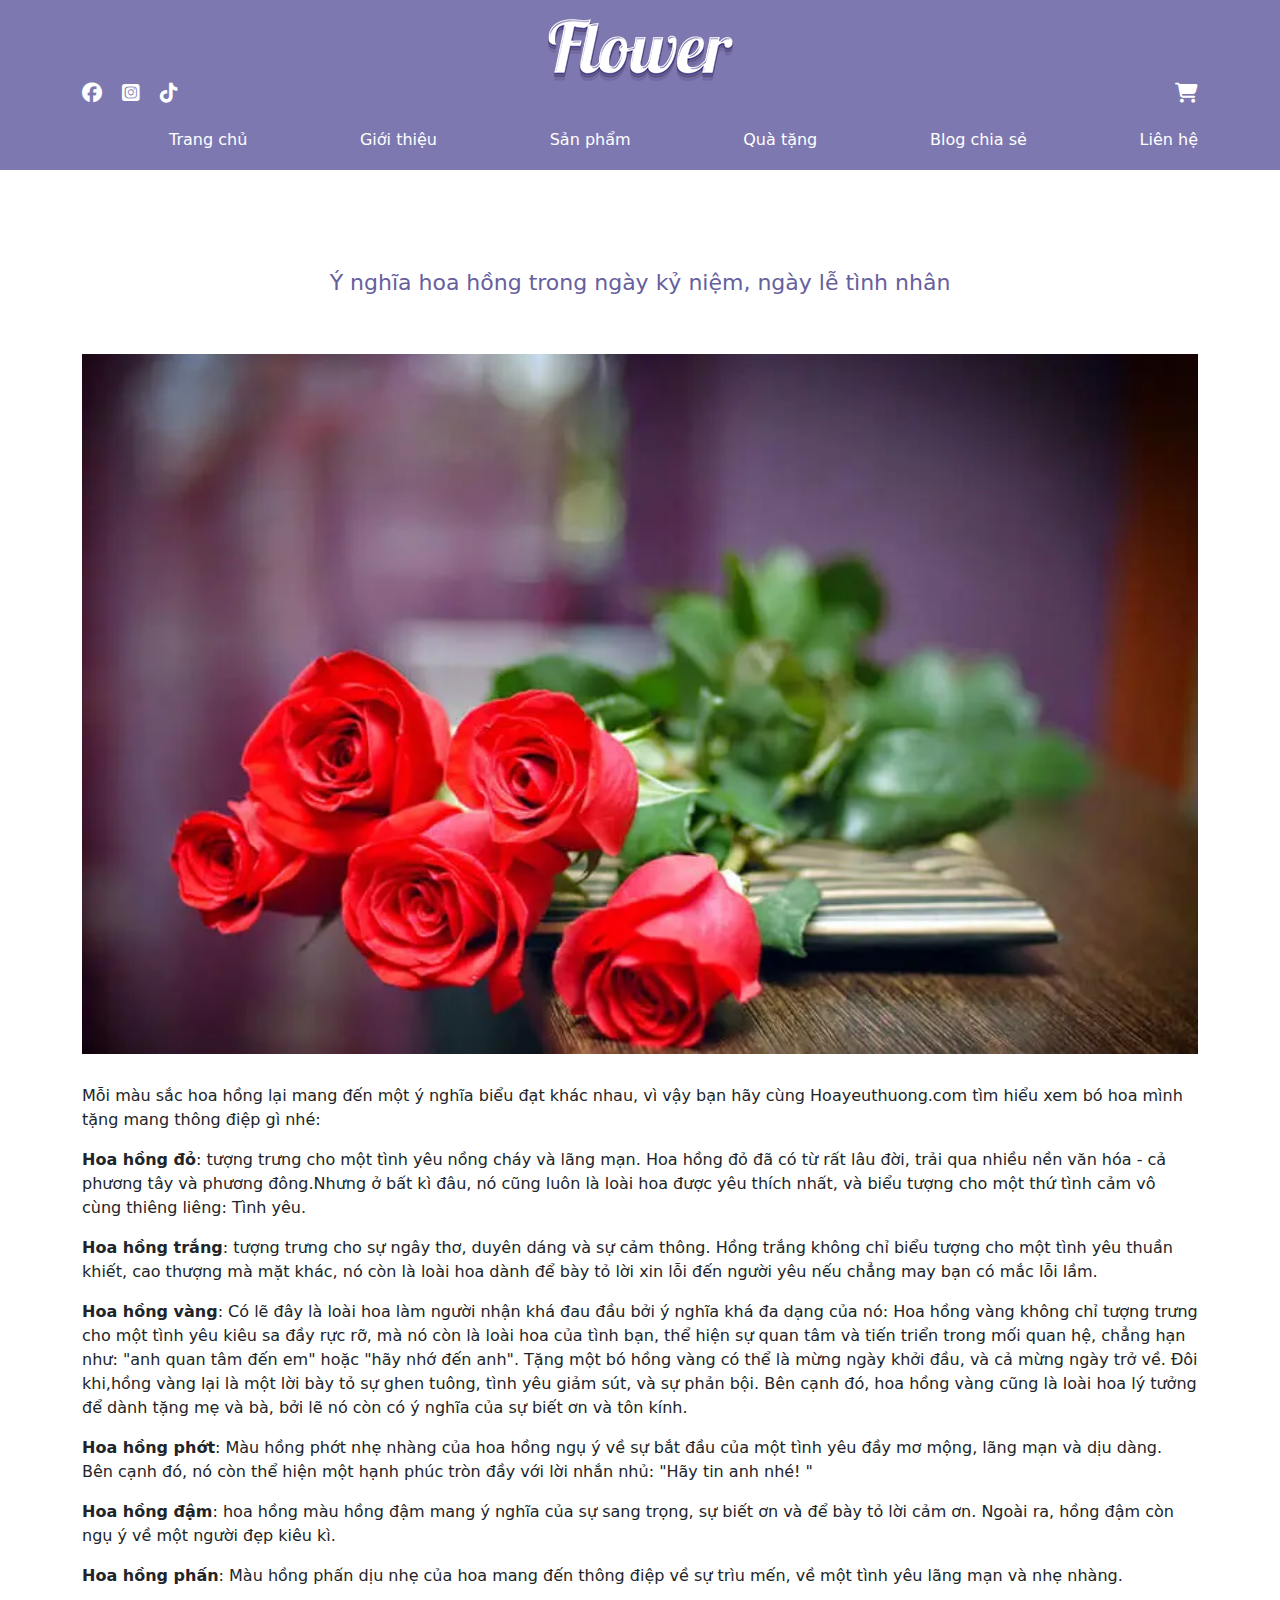
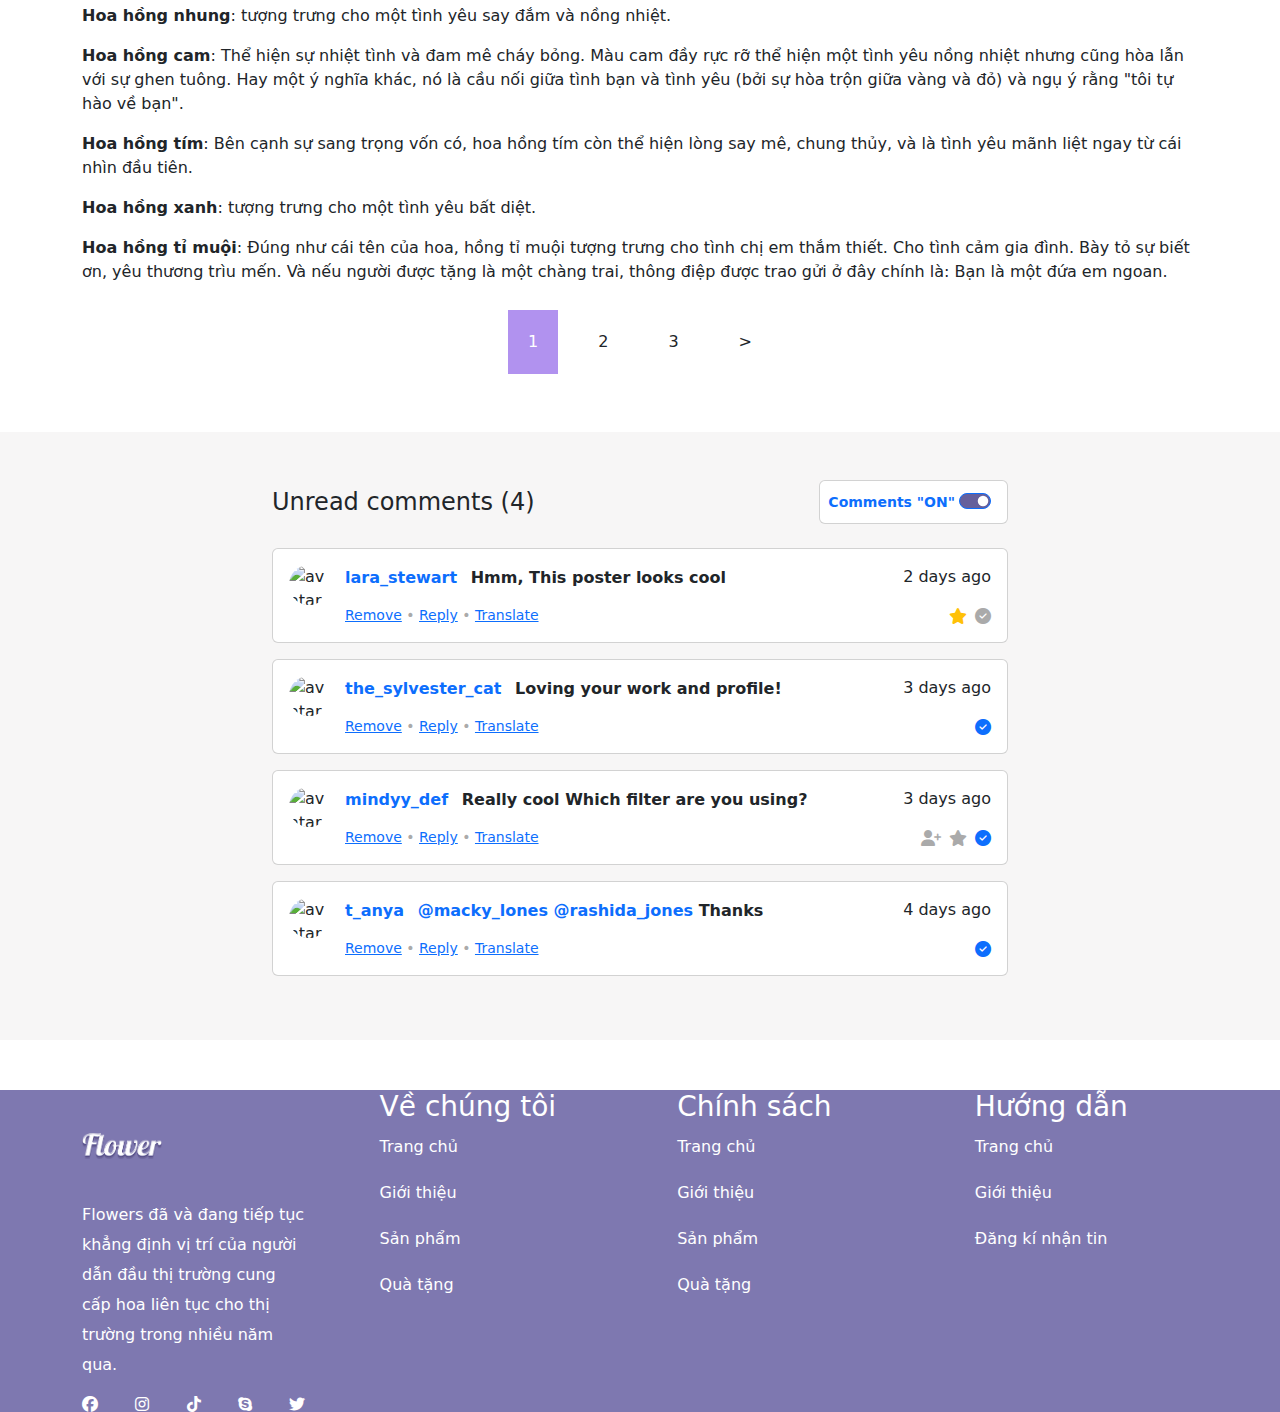
==== commit 8b1f518c: "push" ====
--- a/blog.html
+++ b/blog.html
@@ -80,7 +80,8 @@
 
     <div class="detail-blog">
         <div class="container">
-            <div class="detail-blog-content">
+            <div class="list">
+              <div class="item">
                 <h1>Ý nghĩa hoa hồng trong ngày kỷ niệm, ngày lễ tình nhân</h1>
                 <img src="./assets/images/blog-detail1.webp" alt="">
 
@@ -102,6 +103,62 @@
                         </div>
                     </div>
                 </div>
+              </div>
+
+
+
+              <div class="item">
+                <h1>Quà tặng siêu độc đáo cho bạn gái ngày 20/10 ý nghĩa nhất</h1>
+                <img src="./assets/images/detail-blog-2.webp" alt="">
+
+                <div class="article-details">
+                    <div class="article-content" >
+                        <div class="rte">
+                            <p>Ngày 20/10 này bạn đã biết tặng quà gì cho người con gái mình yêu chưa? Còn chần chừ gì nữa, cùng Tuyensinh247 khám phá những món quà ý nghĩa tặng cho bạn gái trong ngày phụ nữ Việt Nam 20-10 nhé.</p>
+<p>Cho dù bạn gái của bạn có nói rằng không cần quà trong ngày 20/10 này, nhưng theo tham khảo ý kiến của chị em thì dù có nói vậy nhưng các bạn ấy đều hy vọng có một điều gì đó thật bất ngờ kèm theo đó là một món quà thật ý nghĩa mà bạn đã dành thời gian để chuẩn bị. Các bạn cùng tham khảo những gợi ý dưới đây để tìm cho bạn gái một món quà thật ý nghĩa trong ngày phụ nữ Việt Nam 20/10 này nhé:</p>
+<p><strong>Tặng hoa cho bạn gái</strong></p>
+<p>Hoa tươi là món quà giản dị và vô cùng lãng mạn không thể thiếu trong ngày 20/10 - ngày Phụ Nữ Việt Nam. Điều mà bạn cần lưu ý đó là phải biết được bạn gái mình thích loại hoa gì nhé (Đa số các bạn nam chọn hoa hồng - đặc biệt là hoa hồng đỏ thể hiện tình yêu cháy bỏng). Cùng với hoa bạn có thể tặng kèm nàng một món quà nho nhỏ nữa nhé.</p>
+<p><strong>Gấu bông</strong></p>
+<p>Món quà này sẽ vô cùng thích hợp với những cô nàng có tính cách vui vẻ, hồn nhiên. Bạn có thể chọn mua cho nàng hai chú gấu đôi và đặt tên cho chúng, để bày tỏ rằng, bạn mong muốn hai người sẽ mãi mãi bên nhau. Cô ấy sẽ rất thích thú.&nbsp;</p>
+<p><strong>Bữa tối lãng mạn bên nàng</strong></p>
+<p>Bởi vì 20/10 năm nay vào thứ hai cho nên các chàng trai có thể tạo bất ngờ cho người yêu bằng cách chuẩn bị bữa tối thật lãng mạn sau khi các nàng đi làm về hoặc đi học về nhé. Bạn hãy tự tay làm cho nàng một bữa tối với những món nàng thích và đặc biệt là kèm theo những lời chúc ngọt ngào. Chắc chắn món quà này sẽ khiến nàng xúc động vô cùng.</p>
+<p><strong>Mỹ phẩm</strong></p>
+<p>Cô nàng của bạn rất điệu đà, thế thì còn chờ gì nữa mỹ phẩm chính là&nbsp;quà tặng ý nghĩa ngày 20/10 dành tặng bạn gái&nbsp;đó.&nbsp;Trước khi mua, nên tham khảo qua các dòng sản phẩm mà cô ấy hay sử dụng. Chẳng hạn như nàng thích dùng nước hoa có mùi thơm mát hay ngọt, nàng thường trang điểm theo tông màu sáng hay tối. Từ đó, nhờ các nhân viên bán hàng tư vấn, để chọn loại phù hợp với cô ấy.</p>
+                        </div>
+                    </div>
+                </div>
+
+                
+              </div>
+
+              <div class="item">
+                <h1>Tặng gì cho một nửa ngày 20-10? và đây là bí quyết</h1>
+                <img src="./assets/images/detail-blog-3.webp" alt="">
+                <div class="article-details">
+                  <div class="article-content" >
+                      <div class="rte">
+                          <p>Ngày Quốc tế phụ nữ đang đến gần, cánh nam giới đang băn khoăn không biết chọn mua món quà gì để làm vui lòng 'một nửa'. Dưới đây là những gợi ý cho bạn về&nbsp;lời chúc 20/10&nbsp;và quà tặng 20/10 ý nghĩa nhất.</p>
+<p>1. Hoa</p>
+<p>Món quà 'phổ cập' không thể thiếu trong ngày quốc tế phụ nữ. Tất cả các cô gái đều cảm thấy hạnh phúc khi được tặng hoa. Thậm chí, nhiều cô gái còn dựa vào bó hoa bạn tặng để xác định mức độ tình cảm. Do đó, hãy thật tinh tế với bó hoa của mình để mang lại niềm vui cho nàng. Tùy vào các giai đoạn của tình cảm để bạn có thể tặng hoa cho 'một nửa'. Nếu bạn muốn tỏ tình hoặc hai người đang yêu nhau thì hoa hồng là lựa chọn tốt. Tuy nhiên, nếu như cô ấy là người lãng mạn và hai bạn yêu nhau đã quá lâu, đã nhiều lần bạn tặng nàng hoa hồng thì hãy lựa chọn những loại hoa khác như hoa ly,&nbsp; lan... để 'đổi gió' cho tình yêu của hai người.</p>
+<p>2. Thời trang</p>
+<p>Đây cũng là món đồ mà phái nữ yêu thích. Tuy nhiên, nếu như bạn không chắc về số đo của nàng thì không nên mua quần áo cho cô ấy, bởi nàng có thể sẽ không vừa. Cách tốt nhất nếu bạn muốn gây ấn tượng với nàng trong ngày 20-10 thì hãy dẫn cô ấy vào cửa hàng thời trang để mua sắm. Đó là cách tốt nhất để bạn có thể mua đồ vừa vặn với nàng.</p>
+<p>3. Nước hoa</p>
+<p>Nước hoa là quà tặng dành cho những bạn gái tinh tế, lãng mạn và có gu ăn mặc đẹp. Nếu người yêu bạn thuộc tuýp những cô gái đó thì có thể tặng nước hoa để làm nàng thích thú. Hãy chọn những loại nước hoa có mùi dịu nhẹ, quyến rũ. Đó là loại hương thơm trung lập có thể làm hài lòng hầu hết phái yếu.</p>
+<p>4. Đồ hand made</p>
+<p>Nếu bạn tự tin vào khả năng của mình thì có thể làm những đồ hand made cho nàng, có thể là một tấm thiệp, một bức tranh do bạn vẽ, hoặc nếu bạn thích sự độc đáo nhưng không thể tự mình mang niềm vui đến cho cô ấy thì hãy ra những cửa hàng có bán đồ tự làm. Giờ đây không thiếu những cửa hàng như vậy để bạn có thể tham khảo.</p>
+                      </div>
+                  </div>
+              </div>
+            </div>
+                
+
+                
+              </div>
+
+            
+              <ul class="listPage">
+           
+              </ul>
 
                 
             </div>
@@ -307,5 +364,6 @@
 
     <!-- js-bootstrap -->
     <script src="./lib/bootstrap/js/bootstrap.bundle.min.js"></script>
+    <script src="./assets/js/pagination.js"></script>
 </body>
 </html>--- a/assets/css/styles.css
+++ b/assets/css/styles.css
@@ -344,34 +344,17 @@
     background-color: #7E78B0;
     justify-content: space-between;
     align-items: center;
-}
-.products-menu-list{
-    display: flex;
-    height: 50px;
-    align-items: center;
-    margin-bottom: 0;
-   
-    
-}
-.products-menu-list li {
-    list-style: none;
-    margin-left: 20px;
-    
-
-}
-.products-menu-list li:first-child{
-    margin-left: 0;
-}
-.products-menu-list li a{
-    text-decoration: none;
-    font-size: 18px;
-    color: #FFFFFF;
-}
+   
+}
+
 .products-menu-seach{
-    display: flex;
-   align-items: center;
+   display: flex;
+   width: 50%;
+   margin-left: 50px;
+
 }
 .products-menu-seach input{
+    
     width:300px;
     height:30px;
     background-color: #d6d5e0;
@@ -424,6 +407,8 @@
     height: 200px;
     margin-top: 30px;
     object-fit: cover;
+    box-shadow:  0 4px 5px rgba(0, 0, 0, 0.2);
+    border-radius: 2%;
 }
 .cart-wrap-content h4 {
     text-align: center;
@@ -506,9 +491,10 @@
     
 }
 .blog-image img{
-    width:70%;
-    height:150px;
+    /* width:70%;
+    height:150px; */
     object-fit: cover;
+     box-shadow:  0 4px 5px rgba(0, 0, 0, 0.2);
     
 }
 .blog-image h4 {
@@ -533,6 +519,8 @@
 }
 .section-brand h2 {
     text-align: center;
+    color: #66609C;
+    margin-bottom: 50px;
 }
 .brand-cart{
     margin-top: 30px;
@@ -543,7 +531,7 @@
 /* footer */
 .footer {
     width:100%;
-    height:350px;
+    
     margin-top:50px;
     background-color: #7E78B0;
     display: flex;
@@ -557,12 +545,12 @@
 }
 .footer-cart {
     width:20%;
-    height:300px;
+    /* height:300px; */
     line-height: 110px;
    
 }
 .footer-cart img{
-    width:100px;
+    width:80px;
 }
 .footer-cart h3{
     color: #FFFFFF;
@@ -635,9 +623,9 @@
     color: #FFFFFF;
     width:200px;
     height:50px;
-    
-   
-   margin-top: 20px;
+    position: absolute;
+   
+   margin-top: 30px;
     
 }
 
@@ -770,30 +758,37 @@
 .detail-blog {
     width:100%;
 }
-.detail-blog-content{
+.list{
     width:100%;
     margin-top:100px;
 }
-.detail-blog-content h1{
+.list h1{
     font-size: 22px;
     text-align: center;
     color: #66609C;
 }
-.detail-blog-content img{
+.list img{
    width: 100%;
    height:700px;
    margin-top: 50px;
    margin-bottom: 30px;
 }
-.pagination {
-    display: flex;
-    flex-wrap: wrap;
-    gap: 5px;
-  }
-
-  .pagination button {
-    padding: 10px 15px;
-  }
+.listPage{
+    padding:10px;
+    text-align: center;
+    list-style: none;
+}
+.listPage li{
+    background-color: #ffffffBD;
+    padding:20px;
+    display: inline-block;
+    margin:0 10px;
+    cursor: pointer;
+}
+.listPage .active{
+    background-color: #B192EF;
+    color:#fff;
+}
 
 
 
